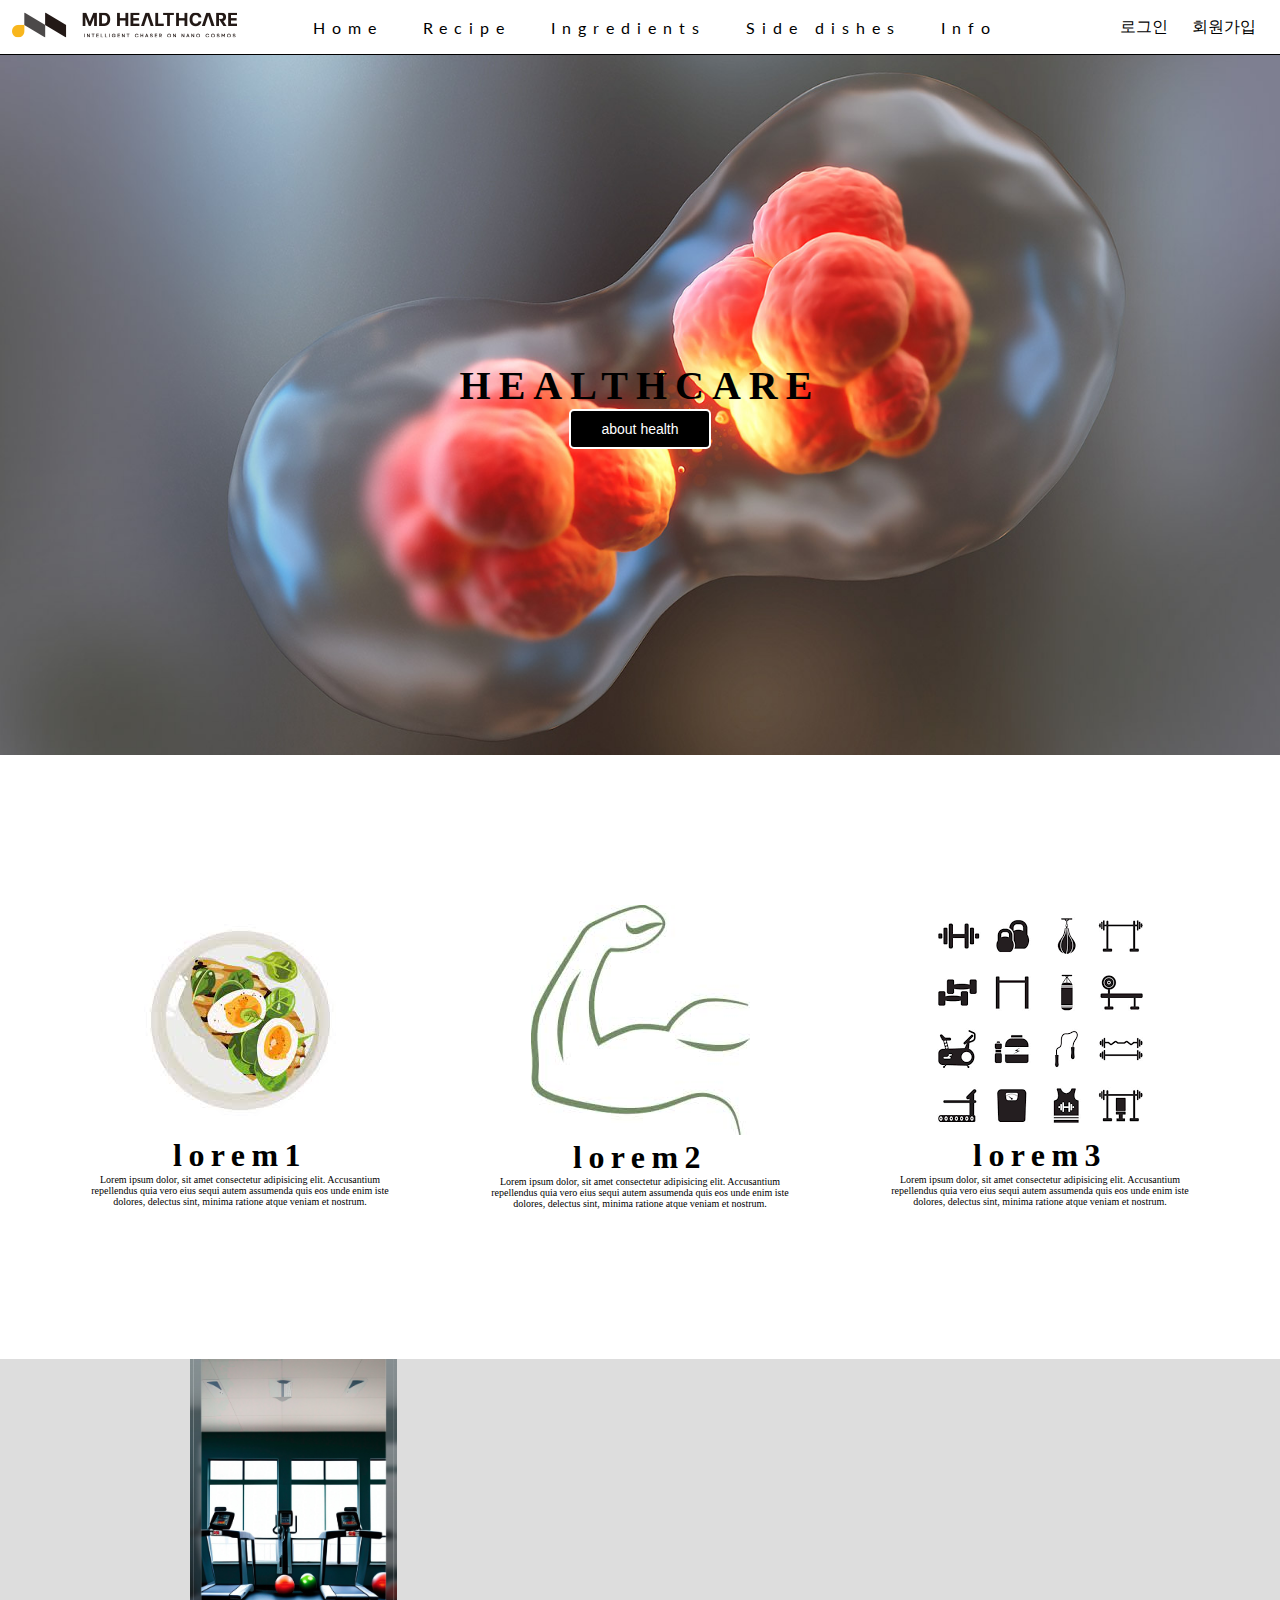
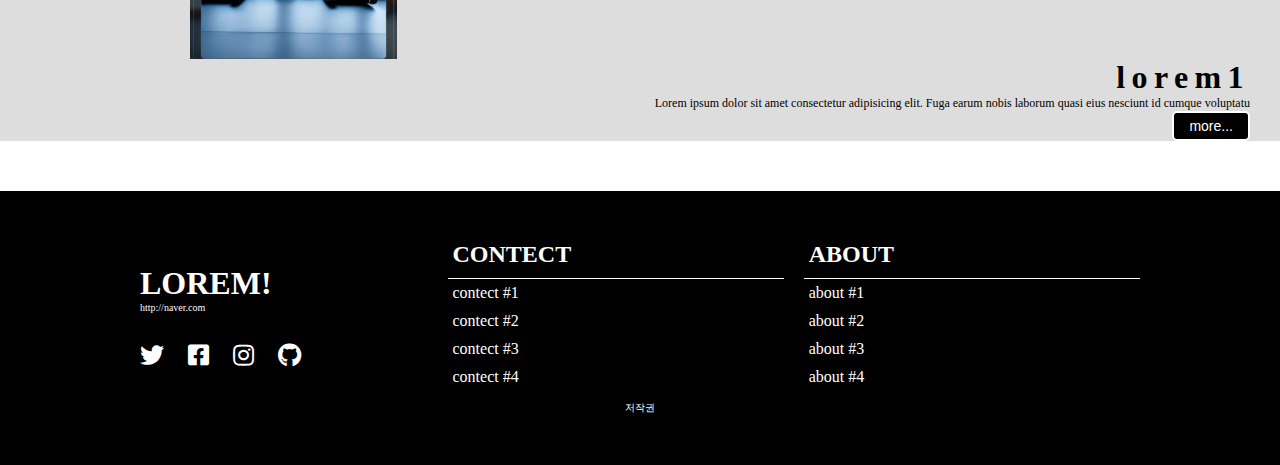
==== index.html @ cfa67d72 "miniproject" ====
<!DOCTYPE html>
<html lang="en">

<head>
    <meta charset="UTF-8" />
    <meta name="viewport" content="width=device-width, initial-scale=1.0" />
    <link rel="stylesheet" href="index.css" />
    <link rel="stylesheet" href="https://cdnjs.cloudflare.com/ajax/libs/font-awesome/5.8.2/css/all.min.css" />
    <link href="https://fonts.googleapis.com/css2?family=Lato&display=swap" rel="stylesheet" />
    <script src="http://code.jquery.com/jquery-1.10.1.min.js"></script>
    <link rel="stylesheet" href="https://unpkg.com/swiper/swiper-bundle.min.css">
    <script src="main.js" defer></script>
    <title>Nav bar</title>
</head>

<body>
    <header>
            <nav class="navbar">
                <div class="navbar_logo">
                    <a href="index.html">
                    <img src="/img/logo_on.png" alt="">
                    </a>
                </div>

                <ul class="navbar_menu">
                    <li><a href="">Home</a></li>
                    <li><a href="">Recipe</a></li>
                    <li><a href="">Ingredients</a></li>
                    <li><a href="">Side dishes</a></li>
                    <li><a href="">Info</a></li>
                </ul>

                <ul class="navbar_icons">
                    <li><a id="login1" href="">로그인</a></li>
                    <li><a href="">회원가입</a></li>
                </ul>
                <button class="navbar_toggleBtn">
                    <i class="fas fa-bars"></i>
                </button>
                
            </nav>
    </header>
    <section class="title_header">
        <div class="title">
            <h1>HEALTHCARE</h1>
            <button>about health</button>
        </div>
    </section>

    <section class="intro">
        <div class="card">
            <img src="/img/7.jfif" alt="">
            <h1>lorem1</h1>
            <p>Lorem ipsum dolor, sit amet consectetur adipisicing elit. Accusantium repellendus quia vero eius sequi autem assumenda quis eos unde enim iste dolores, delectus sint, minima ratione atque veniam et nostrum.</p>
        </div>
        <div class="card">
            <img src="/img/4.jfif" alt="">
            <h1>lorem2</h1>
            <p>Lorem ipsum dolor, sit amet consectetur adipisicing elit. Accusantium repellendus quia vero eius sequi autem assumenda quis eos unde enim iste dolores, delectus sint, minima ratione atque veniam et nostrum.</p>
        </div>
        <div class="card">
            <img src="/img/1.png" alt="">
            <h1>lorem3</h1>
            <p>Lorem ipsum dolor, sit amet consectetur adipisicing elit. Accusantium repellendus quia vero eius sequi autem assumenda quis eos unde enim iste dolores, delectus sint, minima ratione atque veniam et nostrum.</p>
        </div>
    </section>
    
    <section class="service">
        <div class="container">
            <div class="img">
                <img src="/img/5.jpg" alt="">
            </div>
        </div>
        <div class="text">
            <h1>lorem1</h1>
            <p>Lorem ipsum dolor sit amet consectetur adipisicing elit. Fuga earum nobis laborum quasi eius nesciunt id cumque voluptatu</p>
            <button>more...</button>
        </div>
    </section>

    <footer>
        <div class="container">
            <div class="left">
                <h1>LOREM!</h1>
                <p>http://naver.com</p>
                <div class="sns">
                    <i class="fab fa-twitter"></i>
                    <i class="fab fa-facebook-square"></i>
                    <i class="fab fa-instagram"></i>
                    <i class="fab fa-github"></i>
                </div>
            </div>
            <div class="right">
                <div class="list">
                    <h2>CONTECT</h2>
                    <ul>
                        <li>contect #1</li>
                        <li>contect #2</li>
                        <li>contect #3</li>
                        <li>contect #4</li>
                    </ul>
                </div>
                <div class="list">
                    <h2>ABOUT</h2>
                    <ul>
                        <li>about #1</li>
                        <li>about #2</li>
                        <li>about #3</li>
                        <li>about #4</li>
                    </ul>
                </div>
            </div>
        </div>
        <div class="copy_right">
        <p>저작권</p>
    </div>
    </footer>
</body>
</html>
---- index.css ----
* {
  margin: 0;
}

body {
  margin: 0;
  
}

a {
  text-decoration: none;
  color: black;
}

.navbar {
  display: flex;
  justify-content: space-between;
  flex-direction: row;
  padding: 8px 12px;
  border-bottom: 1px solid black;
  align-items: center;
  font-family: "Lato", sans-serif;
}

.navbar_logo {
  font-size: 24px;
}

.navbar_logo i {
  color: black;
}

.navbar_menu {
  display: flex;
  list-style: none;
  padding-left: 0;
}

.navbar_menu li {
  padding: 8px 5px;
  margin-left: 30px;
  letter-spacing: 7px;
  transition: 0.7s;
}

.navbar_menu li:hover {
  font-weight: bolder;
}

.navbar_icons {
  list-style: none;
  display: flex;
  color: white;
}

.navbar_icons li {
  padding: 8px 12px;
}

.navbar_toggleBtn {
  border: 0;
  outline: 0;
  background-color: rgba(0, 0, 0, 0);
  position: absolute;
  right: 32px;
  color: black;
  font-size: 24px;
  display: none;
}

.navbar_menu.active,
.navbar_icons.active {
  display: flex;
}

#login1 {
  margin-left: 25px;
  text-align: center;
}


.title_header{
  background: url(/img/6.jpg);
  background-position: center;
  background-size: cover;
  height: 700px;
  display: flex;
  align-items: center;
  justify-content: center;
}
.title_header .title{
  text-align: center;
}
.title_header .title img{
  width: 100px;
}
.title_header .title h1{
  font-size: 40px;
  color: black;
  letter-spacing: 0.2em;
  margin-bottom: 0;
}
.title_header .title p{
  margin-top: 0;
  margin-bottom: 30px;
  color: black;
}
.title_header .title button{
  background: black;
  color: white;
  border: 2px solid white;
  border-radius: 5px;
  padding: 10px 30px;
  font-size: 14px;
  transition: .5s ease;
}

.title_header .title button:hover{
  transition: .5s ease;
  border: 2px solid black;
  background: transparent;
  color: black;
}

.intro{
  display: flex;
  justify-content: center;
  align-items: center;
  max-width: 1200px;
  margin: auto;
}

.intro .card{
  flex: 1;
  text-align: center;
  margin: 150px 40px;
}

.intro .card i{
  font-size: 70px;
  color: black;
  margin-bottom: 30px;
}

.intro .card h1{
  letter-spacing: 0.2em;
}
.intro .card p{
  font-size: 10px;
}


.service{
  background: #ddd;
}
.service .container{
  display: flex;
  justify-content: space-between;
  align-items: center;
  max-width: 1000px;
  margin: auto;
}
.service .img{
  height: 300px;
}
.service .img img{
  height: 100%;
  width: auto;
  padding-left: 50px;
}
.service .text{
  text-align: end;
  color: black;
  padding-left: 100px;
  padding-right: 30px;

  margin-bottom: 50px;
}
.service .text h1{
  letter-spacing: 0.2em;
}
.service .text p{
  word-wrap: break-word;  /*줄바꿈이 발생할 때, 단어 단위로 나누어 줍니다.*/
  word-break: keep-all; /*줄바꿈이 발생할 때, 단어 단위로 나누어 줍니다.*/
  font-size: 12px;
}
.service .text button{
  background: black;
  color: white;
  border: 2px solid white;
  border-radius: 5px;
  padding: 5px 15px;
  font-size: 14px;
  transition: .5s ease;
}
.service .text button:hover{
  transition: .5s ease;
  border: 2px solid black;
  background: transparent;
  color: black;
}

footer{
  color: white;
  background: black;
  padding-top: 50px;
  padding-bottom: 50px;
}
footer .container{
  max-width: 1000px;
  margin: auto;
  padding-bottom: 10px;
  display: flex;
  align-items: center;
}

footer .container .left{
  flex: 1;
}
footer .container .left h1{
  margin: 0;
}
footer .container .left p{
  margin: 0;
  font-size: 10px;
}
footer .container .left .sns{
  margin-top: 30px;
}
footer .container .left .sns i{
  font-size: 24px;
  margin-right: 20px;
}

footer .container .right{
  flex: 3;
  padding-left: 50px;
}
footer .container .right{
  display: flex;
  align-items: center;
  justify-content: center;
}

footer .container .right .list{
  flex: 1;
  margin-left: 20px;
}

footer .container .right .list h2{
  padding-left: 5px;
  padding-right: 5px;
  margin: 0;
  padding-bottom: 10px;
  border-bottom: 1px solid white;
}
footer .container .right .list ul{
  list-style: none;
  padding: 0;
  
}
footer .container .right .list ul li{
  padding: 5px 5px;
  
}

footer .container .right .list ul li:hover{
  background-color: #222;
}
footer .copy_right{
  text-align: center;
}
footer .copy_right p{
  font-size: 10px;
  margin: 0;
}




@media screen and (max-width: 1200px) {
  a {
    color: black;
  }

  .navbar_logo i {
    color: black;
  }

  .navbar {
    flex-direction: column;
    align-items: flex-start;
    padding: 8px 24px;
    background-color: rgb(255, 255, 255);
  }

  .navbar_menu {
    flex-direction: column;
    align-items: center;
    width: 100%;
    display: none;
  }

  #nav_img {
    width: 100%;
    height: 300px;
  }

  .navbar_menu li {
    text-align: center;
    width: 100%;
  }

  .navbar_icons {
    justify-content: center;
    width: 100%;
    padding: 0;
    display: none;
  }

  .navbar_toggleBtn {
    display: block;
  }

  body {
    background-image: none;
  }

  .main_img{
    display: block;
  }
  

}

@media screen and (max-width: 800px) {
  a {
    color: black;
  }

  .sub_navbar ul li a {
    font-size: 80%;
  }

  .sub_navbar ul li a {
    padding: 20px 20px;
  }

  .sub_navbar ul li {
    display: inline;
    text-transform: uppercase;
    margin: 0px 10px;
    letter-spacing: 5px;
  }
}

@media screen and (max-width: 600px) {
  .sub_navbar ul li a {
    font-size: 50%;
  }

  .sub_navbar ul li a {
    padding: 20px 20px;
  }

  .sub_navbar ul li {
    display: inline;
    text-transform: uppercase;
    margin: 0px 10px;
    letter-spacing: 0px;
  }
}
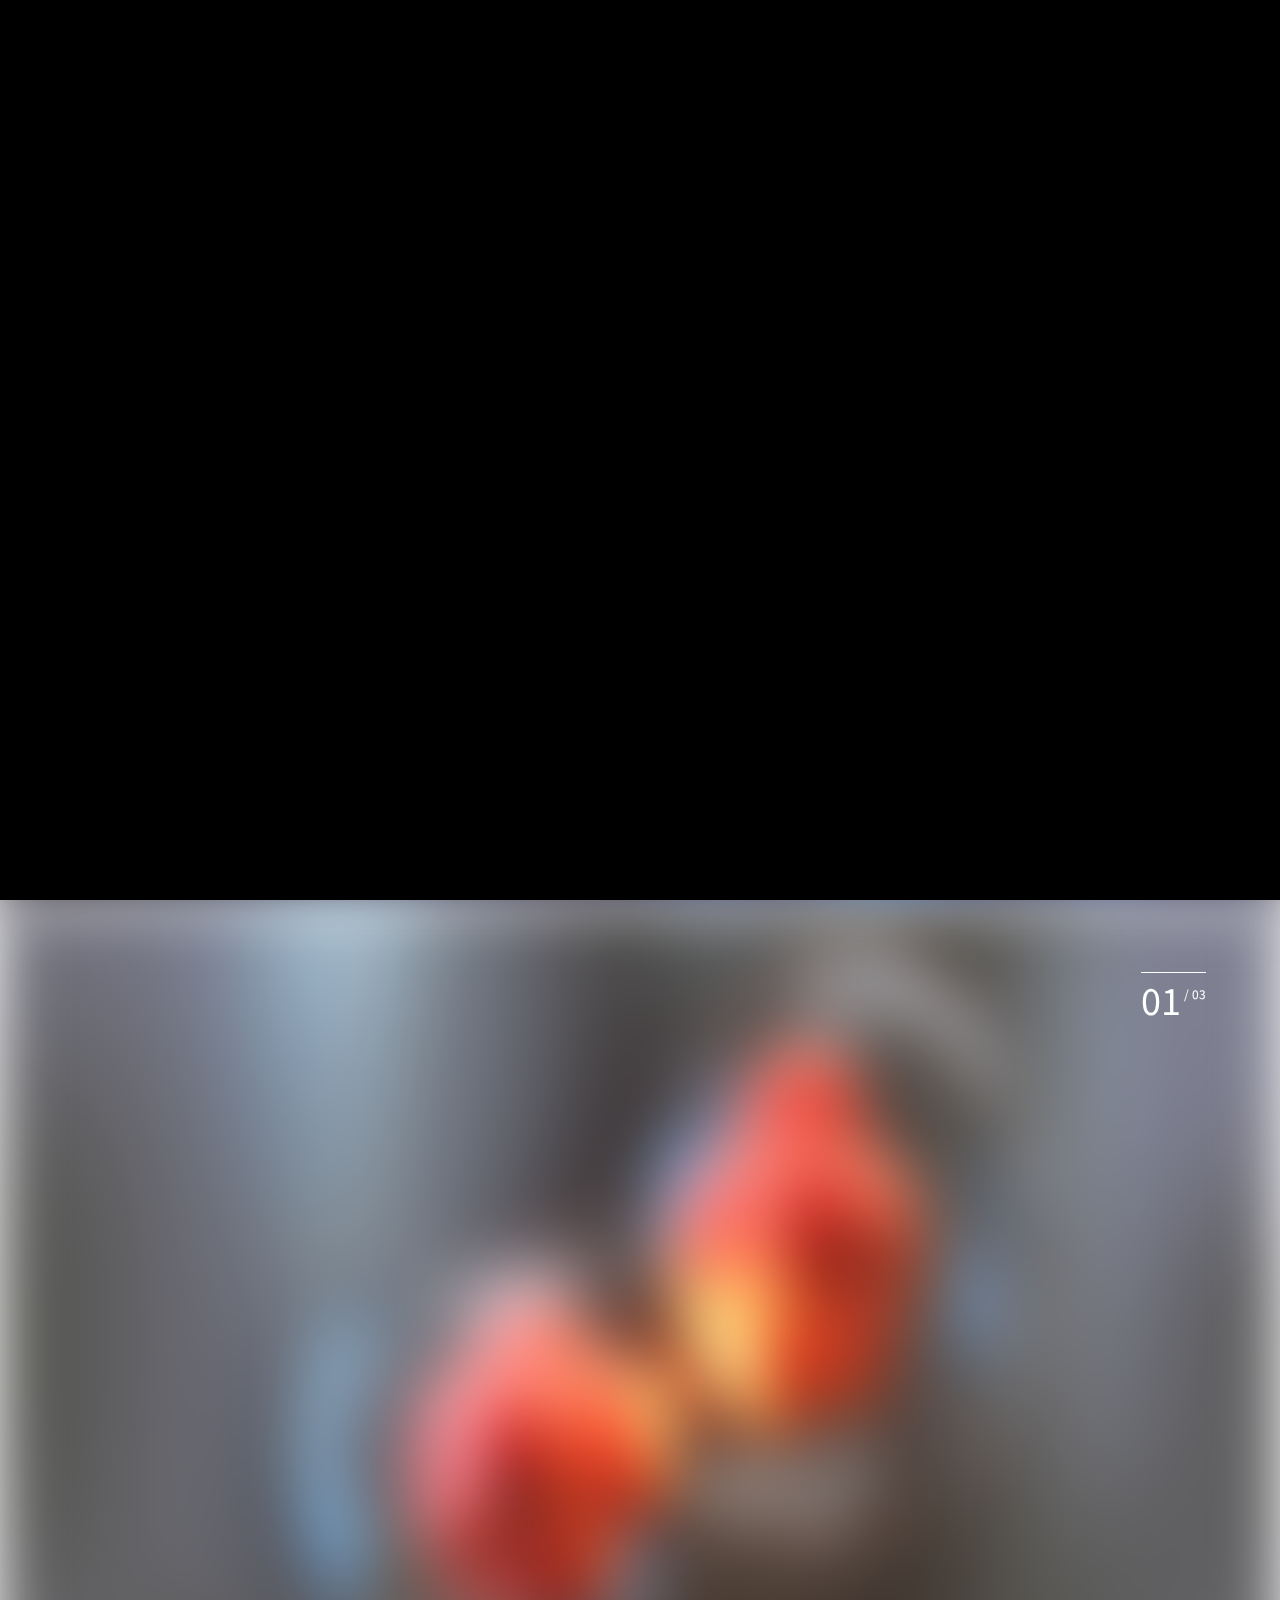
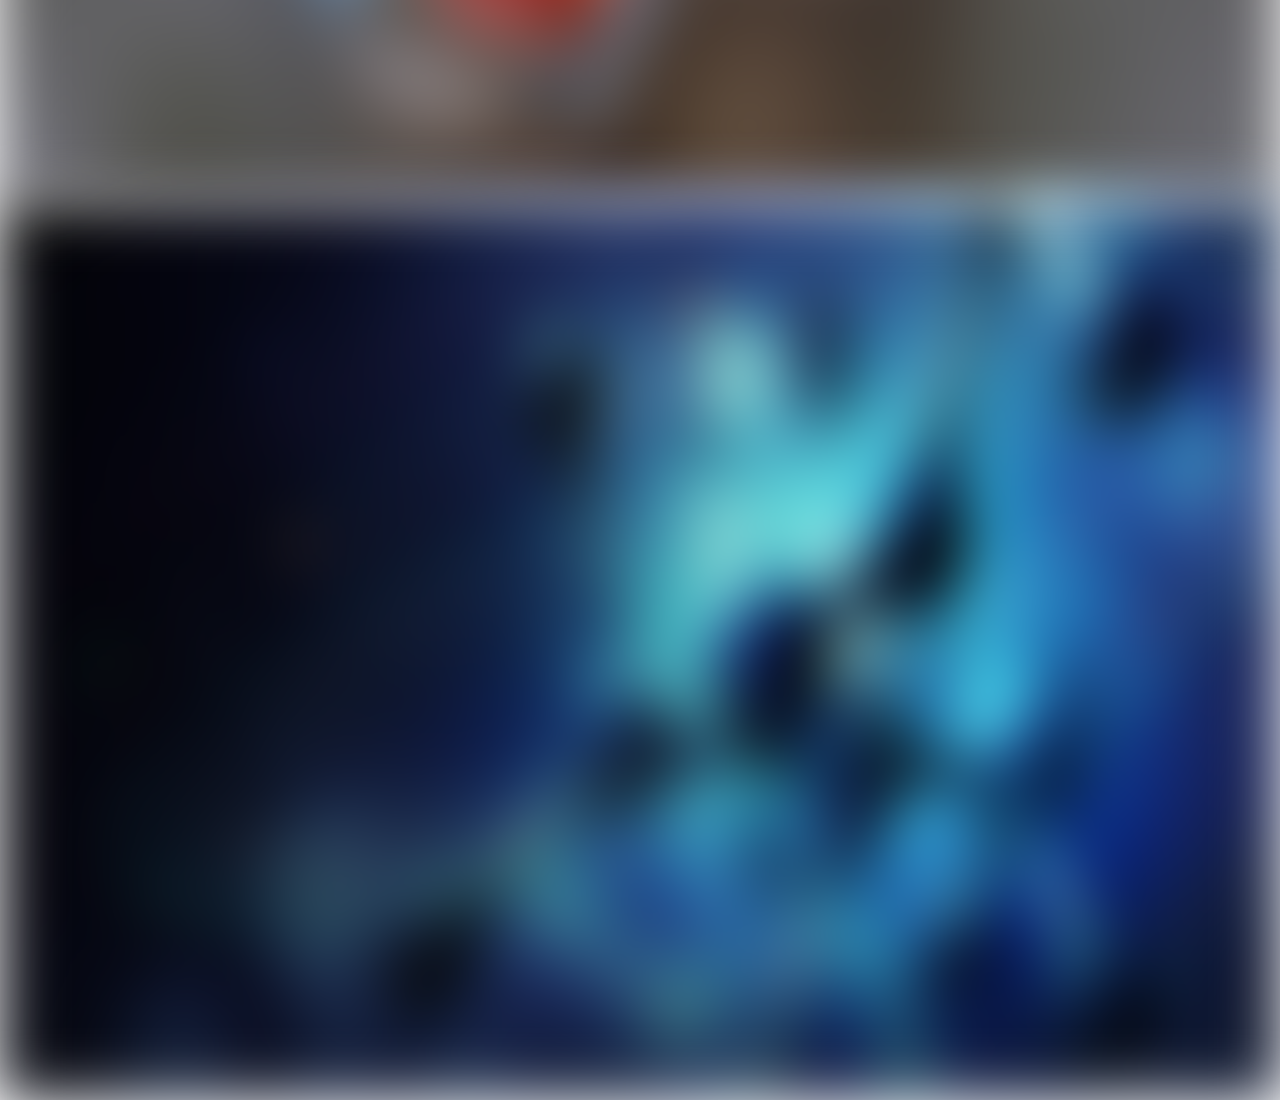
==== commit e5e1c789: "miniproject" ====
--- a/index.html
+++ b/index.html
@@ -1,119 +1,82 @@
 <!DOCTYPE html>
-<html lang="en">
+<html>
 
 <head>
-    <meta charset="UTF-8" />
-    <meta name="viewport" content="width=device-width, initial-scale=1.0" />
-    <link rel="stylesheet" href="index.css" />
-    <link rel="stylesheet" href="https://cdnjs.cloudflare.com/ajax/libs/font-awesome/5.8.2/css/all.min.css" />
-    <link href="https://fonts.googleapis.com/css2?family=Lato&display=swap" rel="stylesheet" />
-    <script src="http://code.jquery.com/jquery-1.10.1.min.js"></script>
-    <link rel="stylesheet" href="https://unpkg.com/swiper/swiper-bundle.min.css">
-    <script src="main.js" defer></script>
-    <title>Nav bar</title>
+    
+    <meta charset="utf-8">
+    <script src="https://code.jquery.com/jquery-3.4.1.min.js"
+        integrity="sha256-CSXorXvZcTkaix6Yvo6HppcZGetbYMGWSFlBw8HfCJo=" crossorigin="anonymous"></script>
+    <link href="https://fonts.googleapis.com/css?family=Archivo+Black&display=swap" rel="stylesheet">
+    <link href="https://fonts.googleapis.com/css?family=Noto+Sans+KR&display=swap" rel="stylesheet">
+    <link href="https://fonts.googleapis.com/css?family=Lalezar&display=swap" rel="stylesheet">
+    <link rel="stylesheet" href="index.css">
+    <script src="index.js"></script>
+    
 </head>
 
 <body>
-    <header>
-            <nav class="navbar">
-                <div class="navbar_logo">
-                    <a href="index.html">
-                    <img src="/img/logo_on.png" alt="">
-                    </a>
-                </div>
+    <div class="blackBackground">
+        <div class="razor"></div>
+    </div>
+    <!-- fixed -->
+    <div class="menu">
+        <div class="menuLeft">
+            <p class="menuText" id="menuIntro"><a href="2.html">Intro</a></p>
+            <p class="menuText" id="menuProduct"><a href="">Content</a></p>
+            <p class="menuText" id="menuCounceling"><a href="">Counceling</a></p>
+            <a href="">로그인</a>
+            <a href="">회원가입</a>
+        </div>
 
-                <ul class="navbar_menu">
-                    <li><a href="">Home</a></li>
-                    <li><a href="">Recipe</a></li>
-                    <li><a href="">Ingredients</a></li>
-                    <li><a href="">Side dishes</a></li>
-                    <li><a href="">Info</a></li>
-                </ul>
+    </div>
+    <a href="index.html"><img class="companyIcon" src='imgs/logo.png'></a>
+    <div class="pageNumberBox">
+        <p class="pageNumber"><span class="pageNumberValue">01</span> / 03</p>
+    </div>
+    <a href="#" target="_blank"><img src="imgs/github.png" class="icon" id="facebook"></a>
+    <a href="#" target="_blank"><img src="imgs/instagram.png" class="icon" id="instagram"></a>
+    <img src="imgs/arrow.gif" class="arrow">
+    <div class="menuButton">
+        <div class="menuBtnUpLine"></div>
+        <div class="menuBtnBottomLine"></div>
+    </div>
+    <!-- slider -->
+    <ul class="slider">
+        <li class="page" id="page1" alt="">
+            <p class="title" id="introTitle">Intro</p>
+            <p class="headLine" id="introHeadLine">
+                <span class="bdText">Microbiome</span> Devote themselves<span class="bdText"> to environmental</span><br>
+                sustainability<br>
+                
+            </p>
+            <div class="moreLine" id="introMore"><a href="#" class="more">more</a>
+                <div class="moreBorderLine"></div>
+            </div>
+        </li>
+        <li class="page" id="page2" alt="">
+            <p class="title" id="productTitle">Content</p>
+            <p class="headLine" id="productHeadLine">
+                Microbial EVs<br>
+                Determineour <br>
+                health.
+            </p>
+            <div class="moreLine" id="productMore"><a href="#" class="more">more</a>
+                <div class="moreBorderLine"></div>
+            </div>
+        </li>
+        </li>
+        <li class="page" id="page3" alt="">
+            <p class="title" id="councelingTitle">Counceling</p>
+            <p class="headLine" id="councelingHeadLine">
+                Medicine Delivery through <br>
+                microbiome and EV convergence.
+            </p>
+            <div class="moreLine" id="councelingMore"><a href="#" class="more">more</a>
+                <div class="moreBorderLine"></div>
+            </div>
+        </li>
+        <!-- <li class = "page" id = "page4" alt=""></li> -->
+    </ul>
+</body>
 
-                <ul class="navbar_icons">
-                    <li><a id="login1" href="">로그인</a></li>
-                    <li><a href="">회원가입</a></li>
-                </ul>
-                <button class="navbar_toggleBtn">
-                    <i class="fas fa-bars"></i>
-                </button>
-                
-            </nav>
-    </header>
-    <section class="title_header">
-        <div class="title">
-            <h1>HEALTHCARE</h1>
-            <button>about health</button>
-        </div>
-    </section>
-
-    <section class="intro">
-        <div class="card">
-            <img src="/img/7.jfif" alt="">
-            <h1>lorem1</h1>
-            <p>Lorem ipsum dolor, sit amet consectetur adipisicing elit. Accusantium repellendus quia vero eius sequi autem assumenda quis eos unde enim iste dolores, delectus sint, minima ratione atque veniam et nostrum.</p>
-        </div>
-        <div class="card">
-            <img src="/img/4.jfif" alt="">
-            <h1>lorem2</h1>
-            <p>Lorem ipsum dolor, sit amet consectetur adipisicing elit. Accusantium repellendus quia vero eius sequi autem assumenda quis eos unde enim iste dolores, delectus sint, minima ratione atque veniam et nostrum.</p>
-        </div>
-        <div class="card">
-            <img src="/img/1.png" alt="">
-            <h1>lorem3</h1>
-            <p>Lorem ipsum dolor, sit amet consectetur adipisicing elit. Accusantium repellendus quia vero eius sequi autem assumenda quis eos unde enim iste dolores, delectus sint, minima ratione atque veniam et nostrum.</p>
-        </div>
-    </section>
-    
-    <section class="service">
-        <div class="container">
-            <div class="img">
-                <img src="/img/5.jpg" alt="">
-            </div>
-        </div>
-        <div class="text">
-            <h1>lorem1</h1>
-            <p>Lorem ipsum dolor sit amet consectetur adipisicing elit. Fuga earum nobis laborum quasi eius nesciunt id cumque voluptatu</p>
-            <button>more...</button>
-        </div>
-    </section>
-
-    <footer>
-        <div class="container">
-            <div class="left">
-                <h1>LOREM!</h1>
-                <p>http://naver.com</p>
-                <div class="sns">
-                    <i class="fab fa-twitter"></i>
-                    <i class="fab fa-facebook-square"></i>
-                    <i class="fab fa-instagram"></i>
-                    <i class="fab fa-github"></i>
-                </div>
-            </div>
-            <div class="right">
-                <div class="list">
-                    <h2>CONTECT</h2>
-                    <ul>
-                        <li>contect #1</li>
-                        <li>contect #2</li>
-                        <li>contect #3</li>
-                        <li>contect #4</li>
-                    </ul>
-                </div>
-                <div class="list">
-                    <h2>ABOUT</h2>
-                    <ul>
-                        <li>about #1</li>
-                        <li>about #2</li>
-                        <li>about #3</li>
-                        <li>about #4</li>
-                    </ul>
-                </div>
-            </div>
-        </div>
-        <div class="copy_right">
-        <p>저작권</p>
-    </div>
-    </footer>
-</body>
 </html>--- a/index.css
+++ b/index.css
@@ -1,372 +1,259 @@
 * {
-  margin: 0;
+    box-sizing: border-box;
+  }
+  body{
+    margin: 0;
+    overflow: hidden;
+  }
+  li{
+    list-style: none;
+  }
+  ul {
+      list-style:none;
+      margin:0;
+      padding:0;
+  }
+  a{
+    text-decoration: none;
+  }
+  /*첫 시작*/
+  .blackBackground{
+    width: 100%;
+    height: 100vh;
+  
+    background-color: black;
+    z-index: 3;
+  
+    position: fixed;
+  }
+  
+  .razor{
+    background-color: black;
+    margin: 0;
+  
+    position: relative;
+    top : 50vh;
+  
+    border-top: 2px solid white;
+    width : 0;
+  }
+  /*fixed 관리*/
+  .companyIcon{
+    position: fixed;
+    z-index: 4;
+    left : 40px;
+    /*top : 40px;*/
+    top : -100px;
+  }
+  .pageNumberBox{
+    position: fixed;
+    color: white;
+    z-index: 1;
+    left : calc(100% - 139px);
+    top : calc(100vh + 60px);
+    /*left : 1600px;*/
+    /*top : 780px;*/
+    /*top : 880px;*/
+  }
+  .pageNumber{
+    font-family: 'Noto Sans KR', sans-serif;
+  
+    font-size: 12px;
+  
+    border-top: 1px solid white;
+  }
+  .pageNumberValue{
+    font-size: 36px;
+    vertical-align: -16px;
+  }
+  .icon{
+    position : fixed;
+    z-index: 4;
+  
+    width : 25px;
+  }
+  #facebook{
+    /*left: 42px;*/
+    left: 28px;
+    opacity: 0;
+    /*margin-top: 390px;*/
+    margin-top : calc(50vh - 40px);
+  }
+  #instagram{
+    /*left: 48px;*/
+    left: 28px;
+    opacity: 0;
+    margin-top : calc(50vh + 40px);
+  }
+  
+  .arrow{
+    position : fixed;
+    z-index: 1;
+  
+    /*margin-left: 780px;*/
+    /*margin-top: 750px;*/
+    margin-left: calc(50% - 75px);
+    margin-top : calc(100vh - 119px);
+  
+    width: 130px;
+    opacity: 0;
+  }
+  .menuButton{
+    position : fixed;
+    z-index: 3;
+  
+    width: 100px;
+    height: 40px;
+    padding: 20px;
+  
+    left : calc(100% - 139px);
+    /*left : 1600px;*/
+    /*top : 40px;*/
+    top : -50px;
+  }
+  .menuButton:hover{
+    cursor: pointer;
+  }
+  .menuBtnUpLine{
+    border-top: 3px solid white;
+    width: 100%;
+    margin-bottom: 20px;
+  }
+  .menuBtnBottomLine{
+    margin-left: auto;
+    border-top: 4px solid white;
+    width: 50%;
+  }
+  .menu{
+    width: 100%;
+    height: 100vh;
+  
+    background-color: black;
+    z-index: 2;
+  
+    left:200vh;
+  
+    position: fixed;
+  }
+  .menuLeft{
+    width: 50%;
+    height: 100%;
+    padding: 200px 0 0 400px;
+  
+    float: left;
+  }
+  .menuLeft a{
+    color: white;
+  }
+ enuUpLine{
+    border-top: 1px solid white;
+    width: 100%;
+  
+    margin-bottom: 40px;
+  }
+  .menuRight{
+    width: 50%;
+    height: 100%;
+    padding: 400px 0 0 200px;
+  
+    float: left;
+  }
+  .menuRightBox{
+    width: 400px;
+    height: 400px;
+  }
+  .menuRightText{
+    color : white;
+    margin: 0;
+  }
+  .menuText{
+    font-family: 'Archivo Black', sans-serif;
+    font-size: 64px;
+    color: white;
+    opacity: 0.5;
+    position: relative;
+    margin: 15px 0 20px 0;
+  }
+  .menuText a{
+    color: white;
 }
-
-body {
-  margin: 0;
-  
-}
-
-a {
-  text-decoration: none;
-  color: black;
-}
-
-.navbar {
-  display: flex;
-  justify-content: space-between;
-  flex-direction: row;
-  padding: 8px 12px;
-  border-bottom: 1px solid black;
-  align-items: center;
-  font-family: "Lato", sans-serif;
-}
-
-.navbar_logo {
-  font-size: 24px;
-}
-
-.navbar_logo i {
-  color: black;
-}
-
-.navbar_menu {
-  display: flex;
-  list-style: none;
-  padding-left: 0;
-}
-
-.navbar_menu li {
-  padding: 8px 5px;
-  margin-left: 30px;
-  letter-spacing: 7px;
-  transition: 0.7s;
-}
-
-.navbar_menu li:hover {
-  font-weight: bolder;
-}
-
-.navbar_icons {
-  list-style: none;
-  display: flex;
-  color: white;
-}
-
-.navbar_icons li {
-  padding: 8px 12px;
-}
-
-.navbar_toggleBtn {
-  border: 0;
-  outline: 0;
-  background-color: rgba(0, 0, 0, 0);
-  position: absolute;
-  right: 32px;
-  color: black;
-  font-size: 24px;
-  display: none;
-}
-
-.navbar_menu.active,
-.navbar_icons.active {
-  display: flex;
-}
-
-#login1 {
-  margin-left: 25px;
-  text-align: center;
-}
-
-
-.title_header{
-  background: url(/img/6.jpg);
-  background-position: center;
-  background-size: cover;
-  height: 700px;
-  display: flex;
-  align-items: center;
-  justify-content: center;
-}
-.title_header .title{
-  text-align: center;
-}
-.title_header .title img{
-  width: 100px;
-}
-.title_header .title h1{
-  font-size: 40px;
-  color: black;
-  letter-spacing: 0.2em;
-  margin-bottom: 0;
-}
-.title_header .title p{
-  margin-top: 0;
-  margin-bottom: 30px;
-  color: black;
-}
-.title_header .title button{
-  background: black;
-  color: white;
-  border: 2px solid white;
-  border-radius: 5px;
-  padding: 10px 30px;
-  font-size: 14px;
-  transition: .5s ease;
-}
-
-.title_header .title button:hover{
-  transition: .5s ease;
-  border: 2px solid black;
-  background: transparent;
-  color: black;
-}
-
-.intro{
-  display: flex;
-  justify-content: center;
-  align-items: center;
-  max-width: 1200px;
-  margin: auto;
-}
-
-.intro .card{
-  flex: 1;
-  text-align: center;
-  margin: 150px 40px;
-}
-
-.intro .card i{
-  font-size: 70px;
-  color: black;
-  margin-bottom: 30px;
-}
-
-.intro .card h1{
-  letter-spacing: 0.2em;
-}
-.intro .card p{
-  font-size: 10px;
-}
-
-
-.service{
-  background: #ddd;
-}
-.service .container{
-  display: flex;
-  justify-content: space-between;
-  align-items: center;
-  max-width: 1000px;
-  margin: auto;
-}
-.service .img{
-  height: 300px;
-}
-.service .img img{
-  height: 100%;
-  width: auto;
-  padding-left: 50px;
-}
-.service .text{
-  text-align: end;
-  color: black;
-  padding-left: 100px;
-  padding-right: 30px;
-
-  margin-bottom: 50px;
-}
-.service .text h1{
-  letter-spacing: 0.2em;
-}
-.service .text p{
-  word-wrap: break-word;  /*줄바꿈이 발생할 때, 단어 단위로 나누어 줍니다.*/
-  word-break: keep-all; /*줄바꿈이 발생할 때, 단어 단위로 나누어 줍니다.*/
-  font-size: 12px;
-}
-.service .text button{
-  background: black;
-  color: white;
-  border: 2px solid white;
-  border-radius: 5px;
-  padding: 5px 15px;
-  font-size: 14px;
-  transition: .5s ease;
-}
-.service .text button:hover{
-  transition: .5s ease;
-  border: 2px solid black;
-  background: transparent;
-  color: black;
-}
-
-footer{
-  color: white;
-  background: black;
-  padding-top: 50px;
-  padding-bottom: 50px;
-}
-footer .container{
-  max-width: 1000px;
-  margin: auto;
-  padding-bottom: 10px;
-  display: flex;
-  align-items: center;
-}
-
-footer .container .left{
-  flex: 1;
-}
-footer .container .left h1{
-  margin: 0;
-}
-footer .container .left p{
-  margin: 0;
-  font-size: 10px;
-}
-footer .container .left .sns{
-  margin-top: 30px;
-}
-footer .container .left .sns i{
-  font-size: 24px;
-  margin-right: 20px;
-}
-
-footer .container .right{
-  flex: 3;
-  padding-left: 50px;
-}
-footer .container .right{
-  display: flex;
-  align-items: center;
-  justify-content: center;
-}
-
-footer .container .right .list{
-  flex: 1;
-  margin-left: 20px;
-}
-
-footer .container .right .list h2{
-  padding-left: 5px;
-  padding-right: 5px;
-  margin: 0;
-  padding-bottom: 10px;
-  border-bottom: 1px solid white;
-}
-footer .container .right .list ul{
-  list-style: none;
-  padding: 0;
-  
-}
-footer .container .right .list ul li{
-  padding: 5px 5px;
-  
-}
-
-footer .container .right .list ul li:hover{
-  background-color: #222;
-}
-footer .copy_right{
-  text-align: center;
-}
-footer .copy_right p{
-  font-size: 10px;
-  margin: 0;
-}
-
-
-
-
-@media screen and (max-width: 1200px) {
-  a {
-    color: black;
-  }
-
-  .navbar_logo i {
-    color: black;
-  }
-
-  .navbar {
-    flex-direction: column;
-    align-items: flex-start;
-    padding: 8px 24px;
-    background-color: rgb(255, 255, 255);
-  }
-
-  .navbar_menu {
-    flex-direction: column;
-    align-items: center;
-    width: 100%;
-    display: none;
-  }
-
-  #nav_img {
-    width: 100%;
-    height: 300px;
-  }
-
-  .navbar_menu li {
-    text-align: center;
-    width: 100%;
-  }
-
-  .navbar_icons {
-    justify-content: center;
-    width: 100%;
-    padding: 0;
-    display: none;
-  }
-
-  .navbar_toggleBtn {
+  .menuText:hover{
+    cursor: pointer;
+  }
+  
+  /*페이지 관리*/
+  #page1{
+    background-image: url(imgs/backgroundimg1.jpg);
+  }
+  #page2{
+    background-image: url(imgs/backgroundimg2.jpg);
+  }
+  #page3{
+    background-image: url(imgs/backgroundimg3.jpg);
+  }
+  #page4{
+    background-image: url(imgs/support.jpg);
+  }
+  
+  .page{
+    /*height: 869px;*/
+    height : 100vh;
+    width: 100%;
+    margin: 0;
+    background-size: 100% 100%;
+    background-position: center center;
+    filter: blur(30px);
+    padding-left: 50%;
+    /*중앙 정렬*/
+    padding-top: 270px;
+  }
+  .resetLineHeight{
+    line-height: 16px;
+  }
+  .title{
+    /*position: relative;
+    bottom : 230px;
+    bottom : 250px;*/
+    position: absolute;
+    top : 40px;
+    left : 50%;
+    /*text-align: center;*/
+  
+    opacity: 0;
+    right: 50px;
+    color: white;
+    z-index: 1;
+  }
+  
+  .headLine{
+    font-family: 'Archivo Black', sans-serif;
+    color: white;
+    font-size: 72px;
+    margin: 0;
+  
+    position: relative;
+    top: 40px;
+    opacity: 0;
+  }
+  .bdText{
+    color: #1393ce;
+  }
+  
+  .moreLine{
+    /*margin-top: 30px;*/
+    width: 70px;
+    position: relative;
+    top: 50px;
+    opacity: 0;
+  }
+  .more{
+    color: white;
+    font-size: 16px;
     display: block;
   }
-
-  body {
-    background-image: none;
-  }
-
-  .main_img{
-    display: block;
-  }
-  
-
-}
-
-@media screen and (max-width: 800px) {
-  a {
-    color: black;
-  }
-
-  .sub_navbar ul li a {
-    font-size: 80%;
-  }
-
-  .sub_navbar ul li a {
-    padding: 20px 20px;
-  }
-
-  .sub_navbar ul li {
-    display: inline;
-    text-transform: uppercase;
-    margin: 0px 10px;
-    letter-spacing: 5px;
-  }
-}
-
-@media screen and (max-width: 600px) {
-  .sub_navbar ul li a {
-    font-size: 50%;
-  }
-
-  .sub_navbar ul li a {
-    padding: 20px 20px;
-  }
-
-  .sub_navbar ul li {
-    display: inline;
-    text-transform: uppercase;
-    margin: 0px 10px;
-    letter-spacing: 0px;
-  }
-}+  .moreBorderLine{
+    margin-top: 15px;
+    width: 70px;
+    border-top: 3px solid white;
+  }
+  